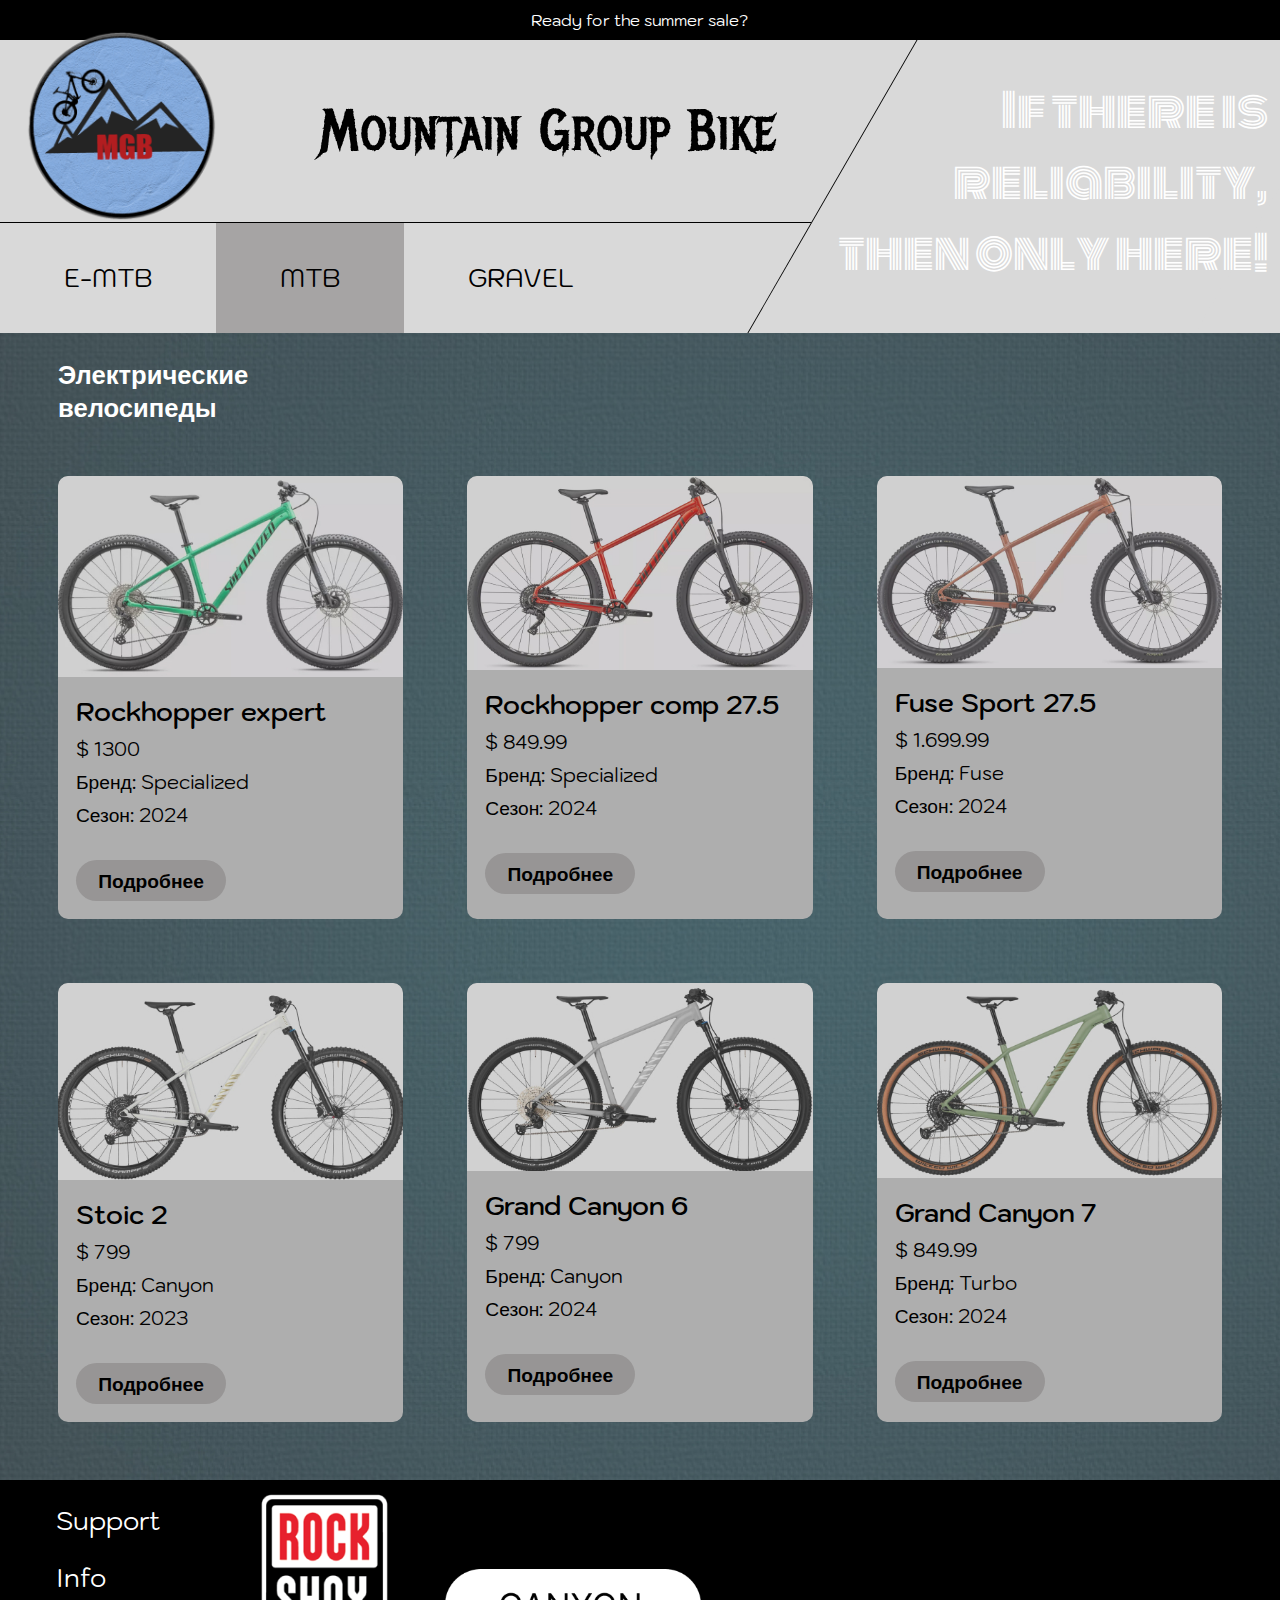
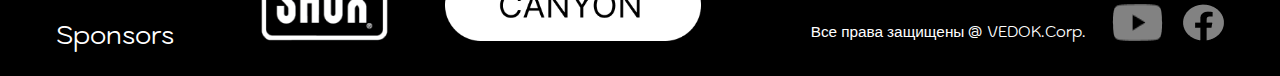
==== mtb.html @ da357eff "adding files" ====
<!DOCTYPE html>
<html lang="en">
<head>
    <meta charset="UTF-8">
    <meta name="viewport" content="width=device-width, initial-scale=1.0">
    <link rel="stylesheet" href="style.css">
    <link rel="preconnect" href="https://fonts.googleapis.com">
    <link rel="preconnect" href="https://fonts.gstatic.com" crossorigin>

    <link href="https://fonts.googleapis.com/css2?family=Kodchasan:ital,wght@0,200;0,300;0,400;0,500;0,600;0,700;1,200;1,300;1,400;1,500;1,600;1,700&family=Ledger&family=Lexend+Exa:wght@100..900&family=Metal+Mania&family=Monomaniac+One&family=Monoton&display=swap" rel="stylesheet">
    <title>Электрические велоспипеды</title>
</head>
<body>
   <section class="upper-header">
        <p>Ready for the summer sale?</p>
   </section> 

   <header>
        <div class="header-left">
            <div class="header-left-logo">
                <a href="index.html"><img src="img/logo.png" alt=""></a>
                <p>Mountain Group Bike</p>
            </div>
            <ul>
                <li><a href="e-mtb.html">E-MTB</a></li>
                <li style="background: #A6A4A4"><a href="mtb.html">MTB</a></li>
                <li><a href="gravel.html">GRAVEL</a></li>
            </ul>

        </div>
        <div class="header-right">
            <p>
                If there is<br> reliability,<br> then only here!
            </p>
        </div>
   </header>

   <div class="catalogue">
    <h1>Электрические<br> велосипеды</h1>
    <div class="catalogue-grid">

        <div class="catalogue-item">
            <img src="img/mtb/mtb-1.jpg" alt="">
            <div class="catalogue-item-content">
                <p class="brand-name">Rockhopper expert</p>
                <p>$ 1300</p>
                <p>Бренд: Specialized</p>
                <p>Сезон: 2024</p>

                <a href="#">Подробнее</a>

            </div>
        </div>
        <div class="catalogue-item">
            <img src="img/mtb/mtb-2.jpg" alt="">
            <div class="catalogue-item-content">
                <p class="brand-name">Rockhopper comp 27.5</p>
                <p>$ 849.99</p>
                <p>Бренд: Specialized</p>
                <p>Сезон: 2024</p>

                <a href="#">Подробнее</a>

            </div>
        </div>
        <div class="catalogue-item">
            <img src="img/mtb/mtb-3.jpg" alt="">
            <div class="catalogue-item-content">
                <p class="brand-name">Fuse Sport 27.5</p>
                <p>$ 1.699.99</p>
                <p>Бренд: Fuse</p>
                <p>Сезон: 2024</p>

                <a href="#">Подробнее</a>

            </div>
        </div>
        <div class="catalogue-item">
            <img src="img/mtb/mtb-4.jpg" alt="">
            <div class="catalogue-item-content">
                <p class="brand-name">Stoic 2</p>
                <p>$ 799</p>
                <p>Бренд: Canyon</p>
                <p>Сезон: 2023</p>

                <a href="#">Подробнее</a>

            </div>
        </div>
        <div class="catalogue-item">
            <img src="img/mtb/mtb-5.jpg" alt="">
            <div class="catalogue-item-content">
                <p class="brand-name">Grand Canyon 6</p>
                <p>$ 799</p>
                <p>Бренд: Canyon</p>
                <p>Сезон: 2024</p>

                <a href="#">Подробнее</a>

            </div>
        </div>
        <div class="catalogue-item">
            <img src="img/mtb/mtb-6.jpg" alt="">
            <div class="catalogue-item-content">
                <p class="brand-name">Grand Canyon 7</p>
                <p>$ 849.99</p>
                <p>Бренд: Turbo</p>
                <p>Сезон: 2024</p>

                <a href="#">Подробнее</a>

            </div>
            </div>  
    </div>
   </div>

   <footer>
    <div class="footer-left">
        <ul>
            <li>Support</li>
            <li>Info</li>
            <li>Sponsors</li>
        </ul>
        <img src="img/rock_shox_logo.png" alt="">
        <img class="logo-canyon" src="img/canyon_logo.png" alt="">

    </div>
    <div class="footer-right">
        <p>Все права защищены @ VEDOK.Corp.</p>
        <div class="social-icons">
            <img src="img/icon_youtube.png" alt="">
            <img src="img/icon_facebook.png" alt="">
        </div>

    </div>

   </footer>
</body>
</html>
---- style.css ----
:root {
    --clr-white: #fff;
    --clr-black: #000;

    --clr-text-black: #000;
    --clr-text-white: #fff;

    --clr-bg-gray: #D9D9D9;
}

* {
    padding: 0;
    margin: 0;
    box-sizing: border-box;
}

html {
    overflow-x: hidden;
}

body {
    background-color: var(--clr-black);
    overflow-x: hidden;
}

img {
    display: block;
}

ul {
    list-style: none;
}

a {
    text-decoration: none;
    color: var(--text-black);
}

/* Typography */

h1 {
    font-size: 3.5vw;
     font-family: "Ledger", serif;
     font-weight: 200;
     word-break: keep-all;
}

/* Upper Header */

.upper-header {
    background-color: var(--clr-text-black);
    color: var(--clr-text-white);
    padding: 10px;

    display: flex;
    align-items: center;
    justify-content: center;

    font-family: "Kodchasan", sans-serif;

}

/* Header */

header {
    display: grid;
    grid-template-columns: 65% 35%;
    align-items: center;
    justify-content: space-between;


    background: var(--clr-bg-gray);

    
}

.header-left {
    display: flex;
    flex-direction: column;
}


.header-left-logo {
    display: flex;
    align-items: center;
    gap: 8vw;
    padding-left: 25px;

    font-size: 4.5vw;

    font-family: "Metal Mania", system-ui;
    font-weight: 400;
    font-style: normal;


    border-bottom: 1px solid black;
}

.header-left-logo img {
    max-width: 15vw;
    margin-top: -10px;
    position: relative;
    z-index: 99;
}

.header-left ul {
    display: flex;
}

.header-left ul li {
    font-family: "Kodchasan", sans-serif;
    font-size: 2vw;
    padding: 3vw 5vw;
    transition: all 0.3s ease-in-out;
}

.header-left ul li:hover {
    background-color: #A6A4A4;
}

.header-right {
    font-size: 3.6vw;
    font-family: "Monoton", sans-serif;
    font-weight: 200;
    text-align: right;

    height: 100%;

    border-left: 1px solid black;

    transform: rotate(0deg);

    -webkit-transform: skewX(-30deg);
		-moz-transform: skewX(-30deg);
		-ms-transform: skewX(-30deg);
		transform: skewX(-30deg);
    
    position: relative;
    z-index: 99;
    background-color: var(--clr-bg-gray);
    align-self: center;

}

.header-right p {
    transform: rotate(0deg);

    -webkit-transform: skewX(30deg);
		-moz-transform: skewX(30deg);
		-ms-transform: skewX(30deg);
		transform: skewX(30deg);

    position: relative;
    top: 12%;
    right: 15px;
    position: absolute;
    color: var(--clr-text-white);


}


/* Hero */

.hero {
    background-image: url('img/bg.jpg');
    background-size: cover;
    background-repeat: no-repeat;
    background-position: center;
}

.hero-heading {
    display: flex;
    flex-direction: column;
    align-items: center;
    justify-content: center;

    max-width: 200ch;

    text-align: center;

    padding: 10vw 2vw;
    margin: 0 auto;

    color: var(--clr-text-white);
}

.hero-heading p {
   font-size: 3.2vw; 
   max-width: 40ch;

   margin-top: 14vw;
   margin-bottom: 14vw;

   text-align: center;
    font-family: "Ledger", serif;
    font-weight: 200;
}

.hero-bottom-content {
    display: flex;
    align-items: flex-end;
    justify-content: space-between;

    padding: 0 25px 52px 25px;
}

.benefits {
    color: var(--clr-text-white);
    font-size: 3.5vw;
    font-family: "Monomaniac One", sans-serif;
    opacity: .6;
}

.brand {
    color: var(--clr-white);
    font-size: 2.5vw;
    font-family: 'Lexend Exa', sans-serif;
    opacity: .3;
}

/* Footer */

footer {
    background:var(--clr-black);

    color: var(--clr-white);

    display: flex;
    align-items: flex-end;
    justify-content: space-between;
    
    padding: 0 56px 25px 56px;
}

.footer-left {
    display: flex;
    gap:56px;
    align-items: flex-end;
}

.footer-left img {
    height: auto;
    max-width: 100%;
    padding-bottom: 10px;
}

.logo-canyon {
    width: 20vw;
}

.footer-left ul {
    margin-right: 30px;
}

.footer-left ul li{
    font-size: 2vw;
    margin-top: 24px;
    font-family: 'Kodchasan', sans-serif;
}


.footer-right {
    display: flex;
    align-items: flex-end;
    gap: 2vw;
    font-family: 'Kodchasan', sans-serif;
    padding-bottom: 10px;

    font-size: 1.2vw;
}

.social-icons {
    display: flex;
    gap: 20px;
}

.catalogue {
    background-image: url('img/bg-catologue.jpg');
    background-position: center;
    background-size: cover;
    padding: 25px 58px 58px 58px;
}

.catalogue h1 {
    font-family: 'Kodchasan', sans-serif;
    font-size: 2vw;
    line-height: 130%;
    font-weight: 600;
    color: var(--clr-white);
    margin-bottom: 4vw;
}

.catalogue-grid {
    display: grid;
    grid-template-columns: 1fr 1fr 1fr;
    gap: 5vw;

}

.catalogue-item {
    border-radius: 10px; 
    background-color: #AEAEAE;
    overflow: hidden;
    font-family: 'Kodchasan', sans-serif;
    font-size: 1.5vw;
}

.brand-name {
    font-size: 2vw;
    font-weight: 600;
}

.catalogue-item-content {
    padding: 18px;
    display: flex;
    flex-direction: column;
    gap: 8px;
}

.catalogue-item img {
    width: 100%;
    border-radius: 10px 10px 0 0;
}

.catalogue-item-content a {
    padding: 20px;
    background-color: #979595;
    display: flex;
    align-items: center;
    justify-content: center;
    width: 150px;
    border-radius: 50px;
    padding: 8px 5vw;
    margin-top: 25px;
    transition: all .3s ease-in-out;
    font-family: 'Kodchasan', sans-serif;
    font-weight: 600;
}

.catalogue-item-content a:hover {
    background-color: var(--clr-bg-gray);

}

@media (max-width: 1023px) {


    .header-right {
        font-size:3vw;
        right: 10px;
    }

    .header-right p {
        top: 20%;
    }

    footer {
        padding-left: 25px;
        padding-bottom: 10px;
    }

    .footer-left {
        gap: 14px;
    }

    .footer-left img {
        padding-bottom: 0;
    }

    .footer-left img {
        width: 10vw;
        padding-top: 18px;
    }

    .footer-left .logo-canyon {
        width: 20vw;
    }

    .footer-left ul li {
        margin-top: 5px;
    }

    .footer-right .social-icons {
        width: 16px;
        gap: 8px;
    }

    .footer-right {
        padding-bottom: 0;
    }

    .footer-left .logo-canyon {
        width: 30vw; 
    }

}

@media (max-width: 768px) {

    h1 {
        font-size: 20px;
        width: 21ch;
    }

    .upper-header {
        font-size: 10px;
    }

    .header-left-logo {
        gap: 8px;
        padding-left: 8px;
    }

    .header-left ul li{
        font-size: 12px;
        padding: 16px 10px;
    }

    .hero {
        height: auto;
        background-image: url('img/bg-mobile.jpg');
    }

    .hero-heading {
        padding-top: 100px;
    }

    .hero-heading p {
        font-size: 20px;
        width: 24ch;

    }
    
    .hero-bottom-content {
        padding: 8px;
        padding-bottom: 18px;
    }

    .benefits {
        font-size: 16px;
        opacity: 1;
    }

    .brand {
        font-size: 20px;
    }


    footer {
        flex-direction: column;
        justify-content: flex-start;
        align-items: flex-start;
        gap: 8px;
    }

    .footer-left ul li{
        font-size: 13px;
    }

    .footer-left {
        align-items: center;
    }

    .footer-left img {
        width: 13vw;
    }

    .footer-right {
        width: 100%;
        justify-content: flex-end;
        align-items: flex-end;
    }

    .footer-right p {
        font-size: 7px;
    }

    .catalogue {
        padding: 25px;
    }

    .catalogue h1 {
        font-size: 16px;
    }

    .catalogue-grid {
        grid-template-columns: 1fr;
        gap: 48px;
    }

    .catalogue-item {
        display: flex;
        align-items: center;
        justify-content: space-between;
        
    }

    .catalogue-item > * {
        flex:1;
    } 
     
    .catalogue-item-content {
        gap: 0px;
        font-size: 12px;
        padding: 2px 14px;
        width: 50%;
    }

    .brand-name {
        font-size: 16px;
    }
    .catalogue-item img {
        width: 50%;
        border-radius: 10px;
        max-height: auto;
    }
    .catalogue-item-content a {
        margin-top: 1vw;
        font-size: 2vw;
        padding: 4px 8px;
        width: 40%;
    }
}
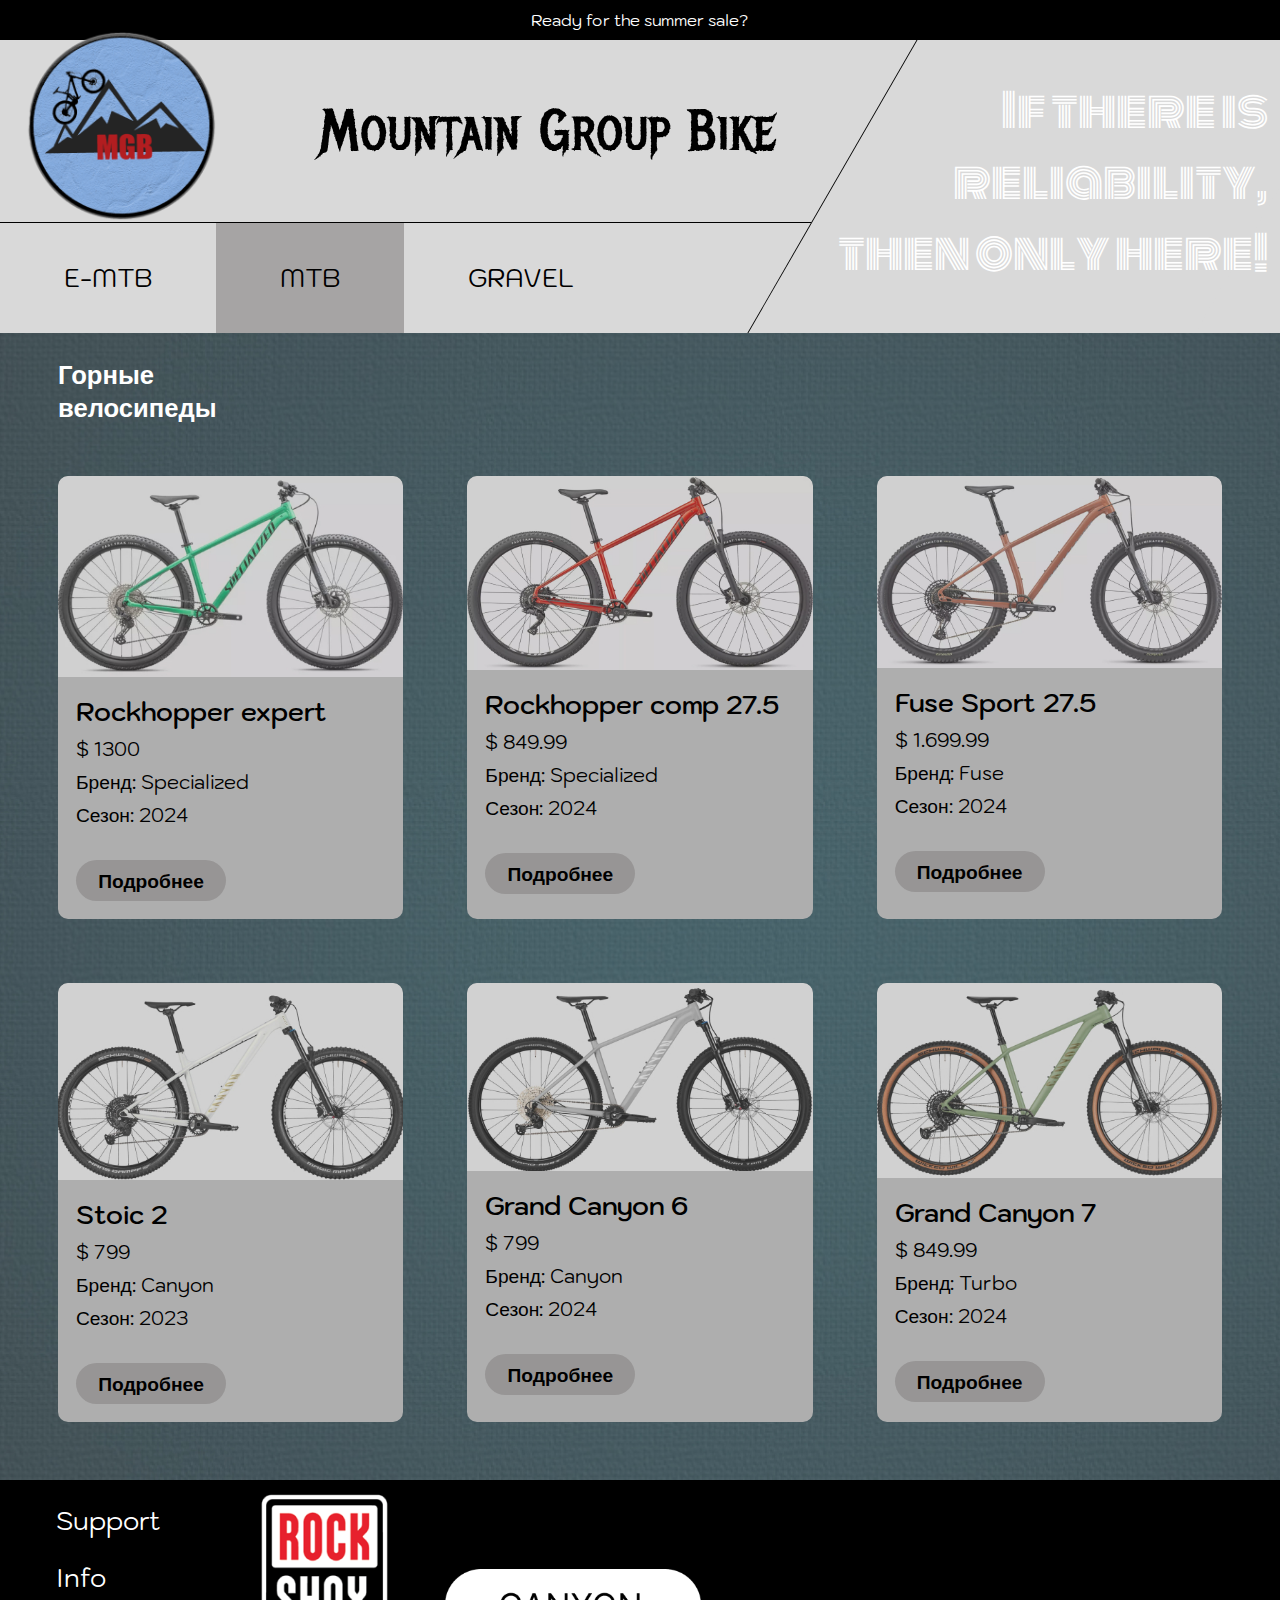
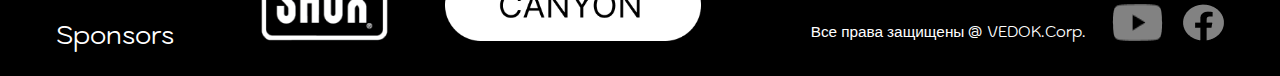
==== commit 6e11d537: "Update mtb.html" ====
--- a/mtb.html
+++ b/mtb.html
@@ -36,7 +36,7 @@
    </header>
 
    <div class="catalogue">
-    <h1>Электрические<br> велосипеды</h1>
+    <h1>Горные<br> велосипеды</h1>
     <div class="catalogue-grid">
 
         <div class="catalogue-item">
@@ -136,4 +136,4 @@
 
    </footer>
 </body>
-</html>+</html>
